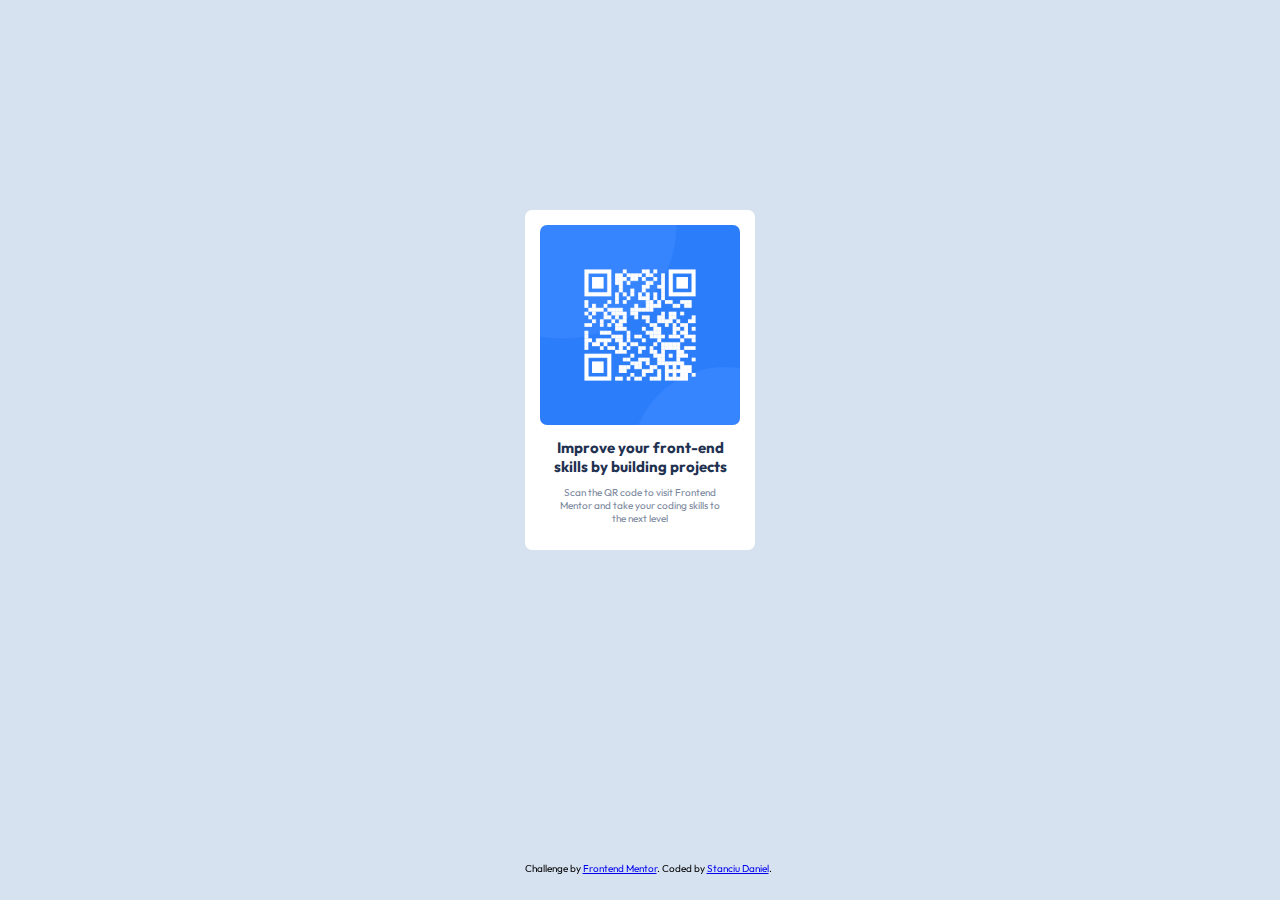
==== index.html @ 70250242 "Challenge1" ====
<!DOCTYPE html>
<html lang="en">
<head>
  <meta charset="UTF-8">
  <meta name="viewport" content="width=device-width, initial-scale=1.0"> <!-- displays site properly based on user's device -->

  <link rel="icon" type="image/png" sizes="32x32" href="./images/favicon-32x32.png">
  <link rel="stylesheet" href="style.css">
  
  <title>Frontend Mentor | QR code component</title>

</head>
<body>


<div class="box">

  <div class="background"> 
<img src="./images/image-qr-code.png" alt="">

<div class="hero">

  <div>
    <h1>Improve your front-end <br> skills by building projects</h1>
  </div>
  <div>
    <p>Scan the QR code to visit Frontend <br> Mentor and take your coding skills to <br> the next level</p>
  </div>

</div>
</div>
</div>
  
 
  <div class="attribution">
    Challenge by <a href="https://www.frontendmentor.io?ref=challenge" target="_blank">Frontend Mentor</a>. 
    Coded by <a href="#">Stanciu Daniel</a>.
  </div>

</body>
</html>
---- style.css ----
@import url("https://fonts.googleapis.com/css2?family=Outfit:wght@400;700&family=Poppins:ital,wght@0,100;0,200;0,300;0,400;0,500;0,600;0,700;1,100;1,200;1,300;1,400;1,500;1,600&display=swap");

body {
  background-color: hsl(212, 45%, 89%);
  text-align: center;
  font-size: 62.5%;
  font-family: "Outfit", sans-serif;
}

img {
  border-radius: 7px;
  width: 200px;
}

.box {
  background-size: 100px 50px;
  margin-top: 200px;
  padding: 10px 0 20px;
  display: flex;
  flex-direction: column;
  align-items: center;
}

.background {
  background-color: white;
  border-radius: 7px;
  padding: 15px;
}

h1 {
  color: hsl(218, 44%, 22%);
  font-size: 1.5em;
}

p {
  font-size: 1em;
  color: hsl(220, 15%, 55%);
}

.attribution {
  position: fixed;
  bottom: 0;
  width: 100%;
  text-align: center;
  margin-bottom: 25px;
}
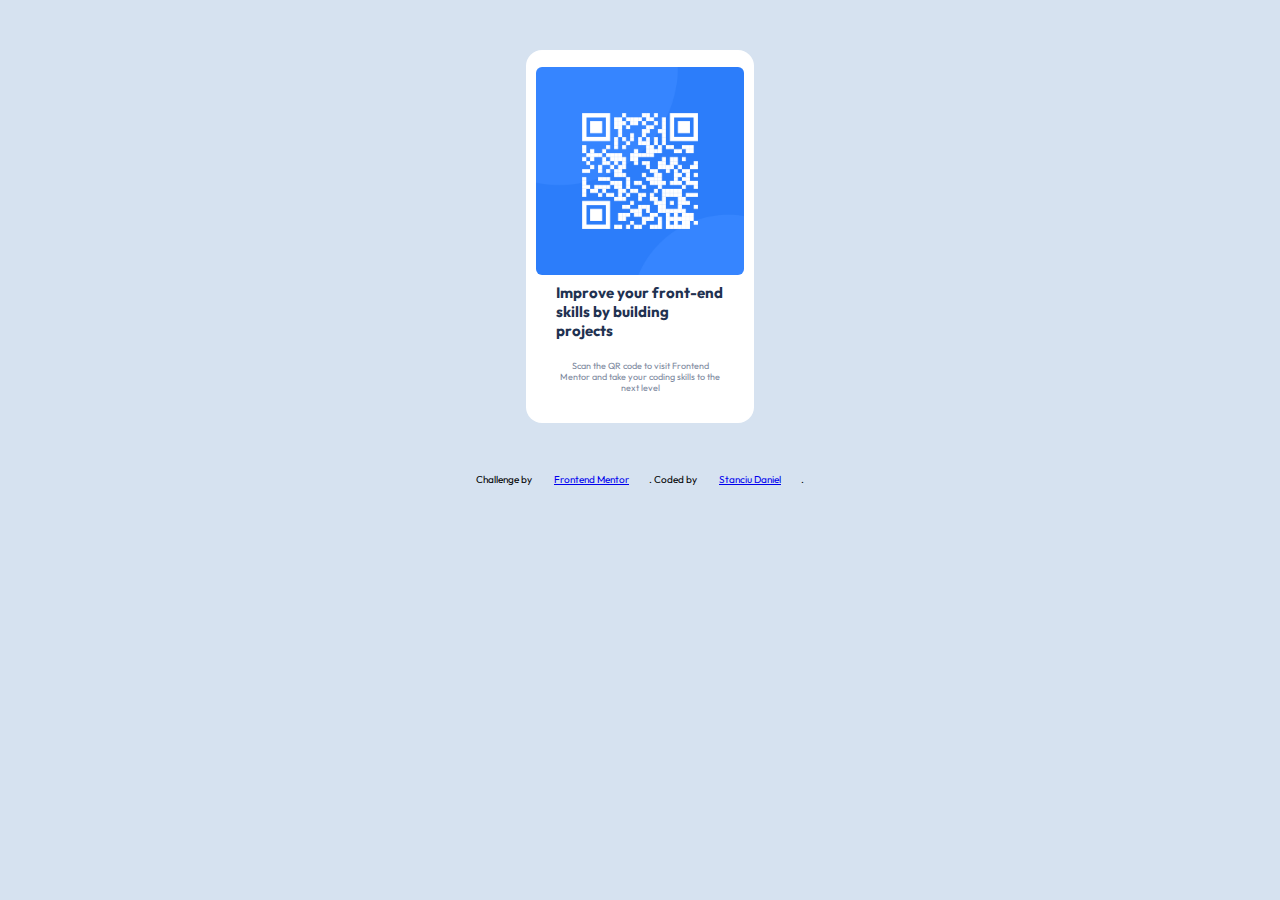
==== commit b86a0996: "Update" ====
--- a/index.html
+++ b/index.html
@@ -3,39 +3,27 @@
 <head>
   <meta charset="UTF-8">
   <meta name="viewport" content="width=device-width, initial-scale=1.0"> <!-- displays site properly based on user's device -->
-
+  <link rel="stylesheet" href="style.css">
   <link rel="icon" type="image/png" sizes="32x32" href="./images/favicon-32x32.png">
-  <link rel="stylesheet" href="style.css">
   
   <title>Frontend Mentor | QR code component</title>
 
+  
 </head>
-<body>
+  <body>
 
+    <main class="card">
+      <img src="./images/image-qr-code.png" alt="qr-code">
 
-<div class="box">
-
-  <div class="background"> 
-<img src="./images/image-qr-code.png" alt="">
-
-<div class="hero">
-
-  <div>
-    <h1>Improve your front-end <br> skills by building projects</h1>
+        <h1>Improve your front-end skills by building projects</h1>
+            <p>Scan the QR code to visit Frontend Mentor and take your coding skills to the next level</p>
+    </main>
+    
+    <footer>
+      <div class="attribution">
+        Challenge by <a href="https://www.frontendmentor.io?ref=challenge" target="_blank">Frontend Mentor</a>. 
+          Coded by <a href="#">Stanciu Daniel</a>.
   </div>
-  <div>
-    <p>Scan the QR code to visit Frontend <br> Mentor and take your coding skills to <br> the next level</p>
-  </div>
-
-</div>
-</div>
-</div>
-  
- 
-  <div class="attribution">
-    Challenge by <a href="https://www.frontendmentor.io?ref=challenge" target="_blank">Frontend Mentor</a>. 
-    Coded by <a href="#">Stanciu Daniel</a>.
-  </div>
-
+</footer>
 </body>
 </html>--- a/style.css
+++ b/style.css
@@ -1,46 +1,47 @@
-@import url("https://fonts.googleapis.com/css2?family=Outfit:wght@400;700&family=Poppins:ital,wght@0,100;0,200;0,300;0,400;0,500;0,600;0,700;1,100;1,200;1,300;1,400;1,500;1,600&display=swap");
+@import url("https://fonts.googleapis.com/css2?family=Outfit:wght@300;400;600&display=swap");
+
+* {
+  margin: 10px;
+  padding: 10px;
+}
 
 body {
   background-color: hsl(212, 45%, 89%);
-  text-align: center;
-  font-size: 62.5%;
   font-family: "Outfit", sans-serif;
-}
-
-img {
-  border-radius: 7px;
-  width: 200px;
-}
-
-.box {
-  background-size: 100px 50px;
-  margin-top: 200px;
-  padding: 10px 0 20px;
   display: flex;
   flex-direction: column;
   align-items: center;
 }
 
-.background {
-  background-color: white;
-  border-radius: 7px;
-  padding: 15px;
+.card {
+  background-color: hsl(0, 0%, 100%);
+  display: flex;
+  flex-direction: column;
+  align-items: center;
+  max-width: 13rem;
+  border-radius: 1em;
+}
+
+img {
+  display: block;
+  max-width: 100%;
+  border-radius: 1em;
+  margin-top: -3px;
 }
 
 h1 {
+  font-size: 15px;
+  margin-top: -22px;
   color: hsl(218, 44%, 22%);
-  font-size: 1.5em;
 }
 
 p {
-  font-size: 1em;
+  font-size: 9px;
+  margin-top: -10px;
   color: hsl(220, 15%, 55%);
+  text-align: center;
 }
 
 .attribution {
-  position: fixed;
-  bottom: 0;
-  width: 100%;
-  text-align: center;
-  margin-bottom: 25px;
+  font-size: 10px;
 }
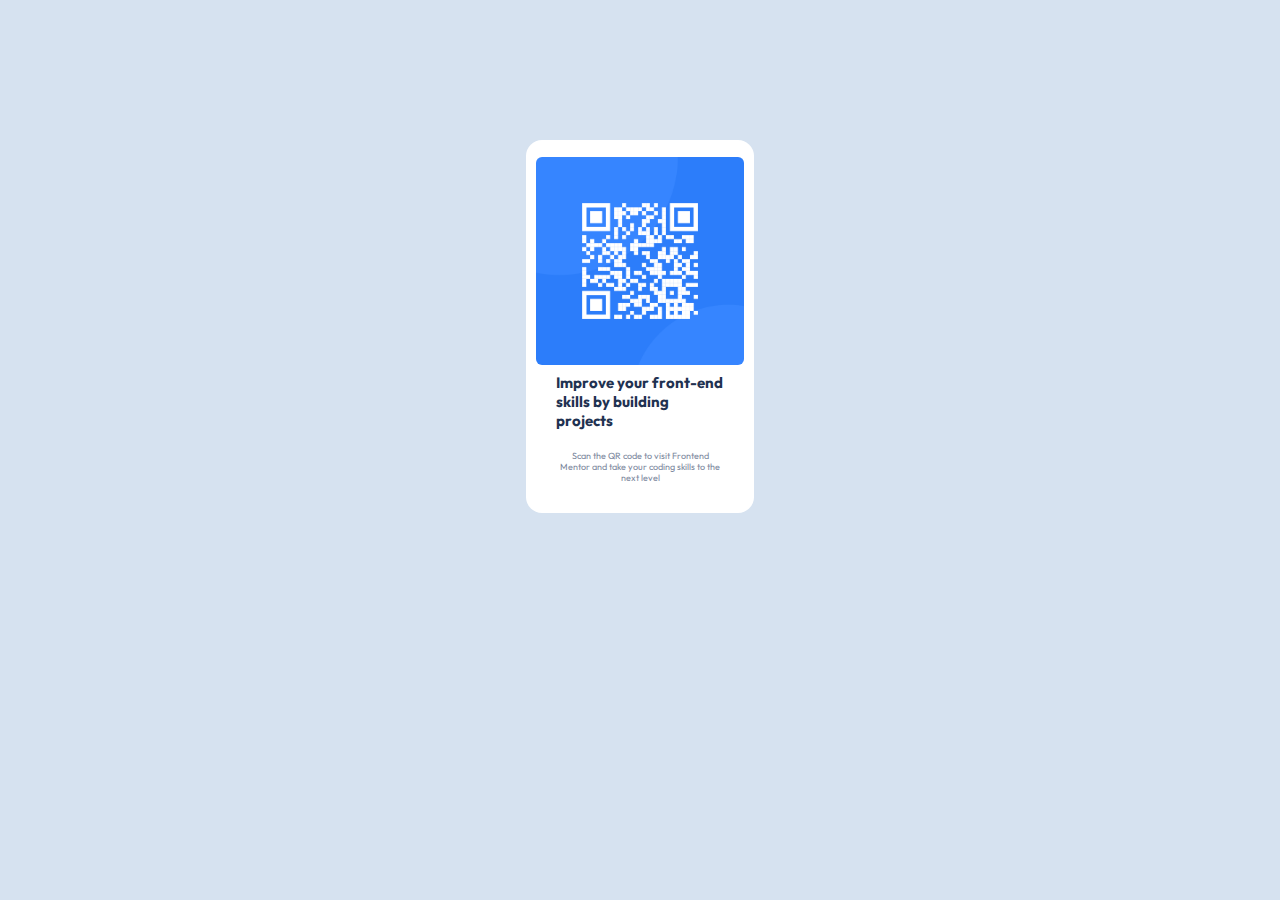
==== commit 6cd1542b: "Update" ====
--- a/index.html
+++ b/index.html
@@ -1,29 +1,39 @@
 <!DOCTYPE html>
 <html lang="en">
-<head>
-  <meta charset="UTF-8">
-  <meta name="viewport" content="width=device-width, initial-scale=1.0"> <!-- displays site properly based on user's device -->
-  <link rel="stylesheet" href="style.css">
-  <link rel="icon" type="image/png" sizes="32x32" href="./images/favicon-32x32.png">
-  
-  <title>Frontend Mentor | QR code component</title>
+  <head>
+    <meta charset="UTF-8" />
+    <meta name="viewport" content="width=device-width, initial-scale=1.0" />
+    <!-- displays site properly based on user's device -->
+    <link rel="stylesheet" href="style.css" />
+    <link
+      rel="icon"
+      type="image/png"
+      sizes="32x32"
+      href="./images/favicon-32x32.png"
+    />
 
-  
-</head>
+    <title>Frontend Mentor | QR code component</title>
+  </head>
   <body>
+    <main class="card">
+      <img src="./images/image-qr-code.png" alt="qr-code" />
 
-    <main class="card">
-      <img src="./images/image-qr-code.png" alt="qr-code">
-
-        <h1>Improve your front-end skills by building projects</h1>
-            <p>Scan the QR code to visit Frontend Mentor and take your coding skills to the next level</p>
+      <h1>Improve your front-end skills by building projects</h1>
+      <p>
+        Scan the QR code to visit Frontend Mentor and take your coding skills to
+        the next level
+      </p>
     </main>
-    
+    <!--
     <footer>
       <div class="attribution">
-        Challenge by <a href="https://www.frontendmentor.io?ref=challenge" target="_blank">Frontend Mentor</a>. 
-          Coded by <a href="#">Stanciu Daniel</a>.
-  </div>
-</footer>
-</body>
-</html>+        Challenge by
+        <a href="https://www.frontendmentor.io?ref=challenge" target="_blank"
+          >Frontend Mentor</a
+        >. Coded by <a href="#">Stanciu Daniel</a>.
+      </div>
+      
+      </footer> 
+    -->
+  </body>
+</html>
--- a/style.css
+++ b/style.css
@@ -11,6 +11,7 @@
   display: flex;
   flex-direction: column;
   align-items: center;
+  margin-top: 100px;
 }
 
 .card {
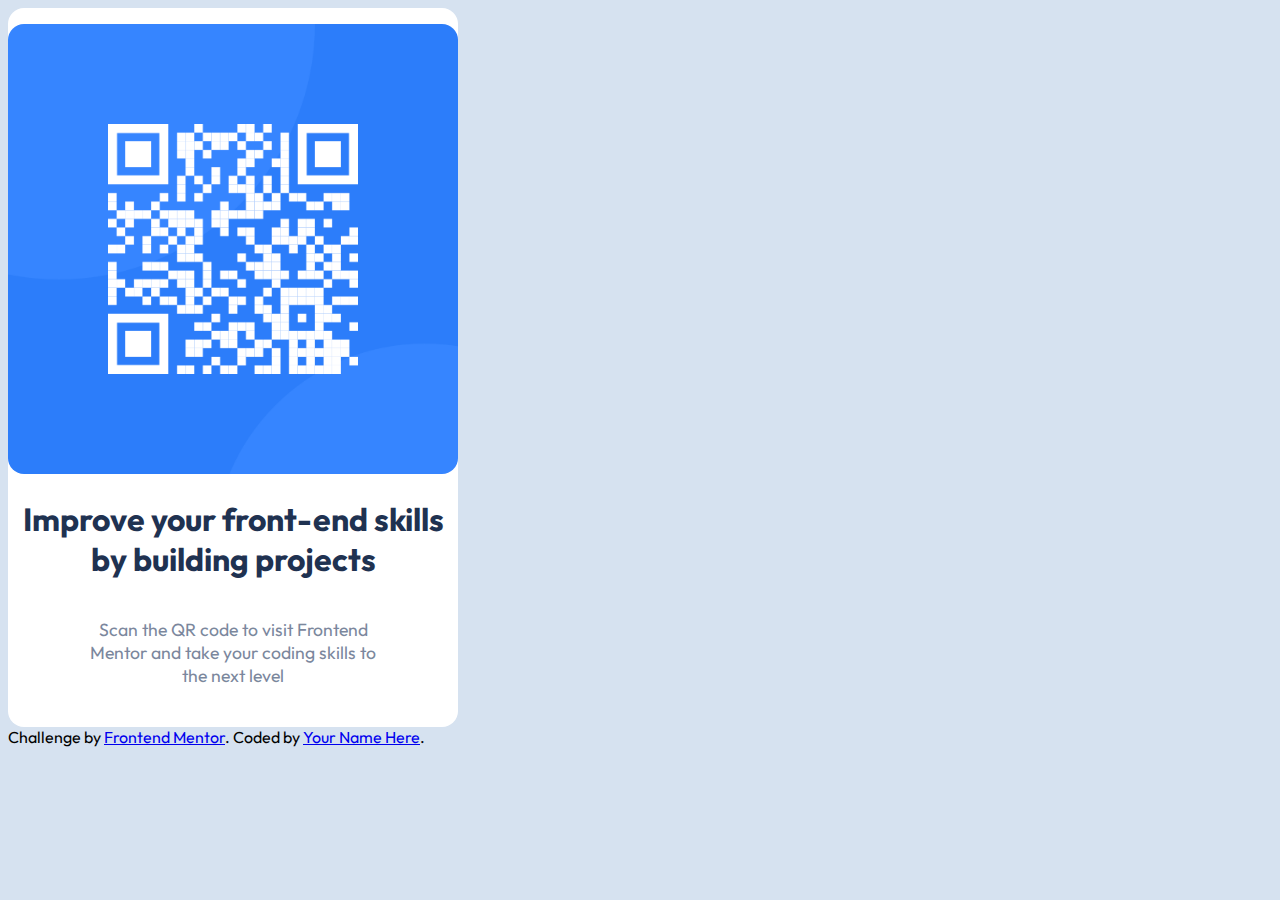
==== commit 76e44ae1: "update" ====
--- a/index.html
+++ b/index.html
@@ -4,36 +4,44 @@
     <meta charset="UTF-8" />
     <meta name="viewport" content="width=device-width, initial-scale=1.0" />
     <!-- displays site properly based on user's device -->
-    <link rel="stylesheet" href="style.css" />
+
     <link
       rel="icon"
       type="image/png"
       sizes="32x32"
       href="./images/favicon-32x32.png"
     />
-
+    <link rel="stylesheet" href="style.css" />
     <title>Frontend Mentor | QR code component</title>
   </head>
   <body>
-    <main class="card">
-      <img src="./images/image-qr-code.png" alt="qr-code" />
+    <main>
+      <div class="container">
+        <div>
+          <img src="./images/image-qr-code.png" alt="" class="qr-code" />
+        </div>
+        <div>
+          <h1 class="title">
+            Improve your front-end skills by building projects
+          </h1>
+        </div>
+        <div>
+          <p class="description">
+            Scan the QR code to visit Frontend <br />
+            Mentor and take your coding skills to <br />
+            the next level
+          </p>
+        </div>
+      </div>
+    </main>
 
-      <h1>Improve your front-end skills by building projects</h1>
-      <p>
-        Scan the QR code to visit Frontend Mentor and take your coding skills to
-        the next level
-      </p>
-    </main>
-    <!--
     <footer>
       <div class="attribution">
         Challenge by
         <a href="https://www.frontendmentor.io?ref=challenge" target="_blank"
           >Frontend Mentor</a
-        >. Coded by <a href="#">Stanciu Daniel</a>.
+        >. Coded by <a href="#">Your Name Here</a>.
       </div>
-      
-      </footer> 
-    -->
+    </footer>
   </body>
 </html>
--- a/style.css
+++ b/style.css
@@ -1,48 +1,37 @@
-@import url("https://fonts.googleapis.com/css2?family=Outfit:wght@300;400;600&display=swap");
-
-* {
-  margin: 10px;
-  padding: 10px;
-}
+@import url("https://fonts.googleapis.com/css2?family=Outfit:wght@400;700&display=swap");
 
 body {
   background-color: hsl(212, 45%, 89%);
   font-family: "Outfit", sans-serif;
-  display: flex;
-  flex-direction: column;
-  align-items: center;
-  margin-top: 100px;
 }
 
-.card {
+.container {
+  width: 50vh;
   background-color: hsl(0, 0%, 100%);
   display: flex;
   flex-direction: column;
   align-items: center;
-  max-width: 13rem;
-  border-radius: 1em;
+  justify-content: center;
+  border-radius: 1rem;
 }
 
-img {
-  display: block;
+.qr-code {
   max-width: 100%;
-  border-radius: 1em;
-  margin-top: -3px;
+  margin-top: 1rem;
+  border-radius: 1rem;
 }
 
 h1 {
-  font-size: 15px;
-  margin-top: -22px;
   color: hsl(218, 44%, 22%);
+  text-align: center;
 }
 
 p {
-  font-size: 9px;
-  margin-top: -10px;
+  font-size: 1.1rem;
+  margin-bottom: 40px;
+}
+
+.description {
   color: hsl(220, 15%, 55%);
   text-align: center;
 }
-
-.attribution {
-  font-size: 10px;
-}
